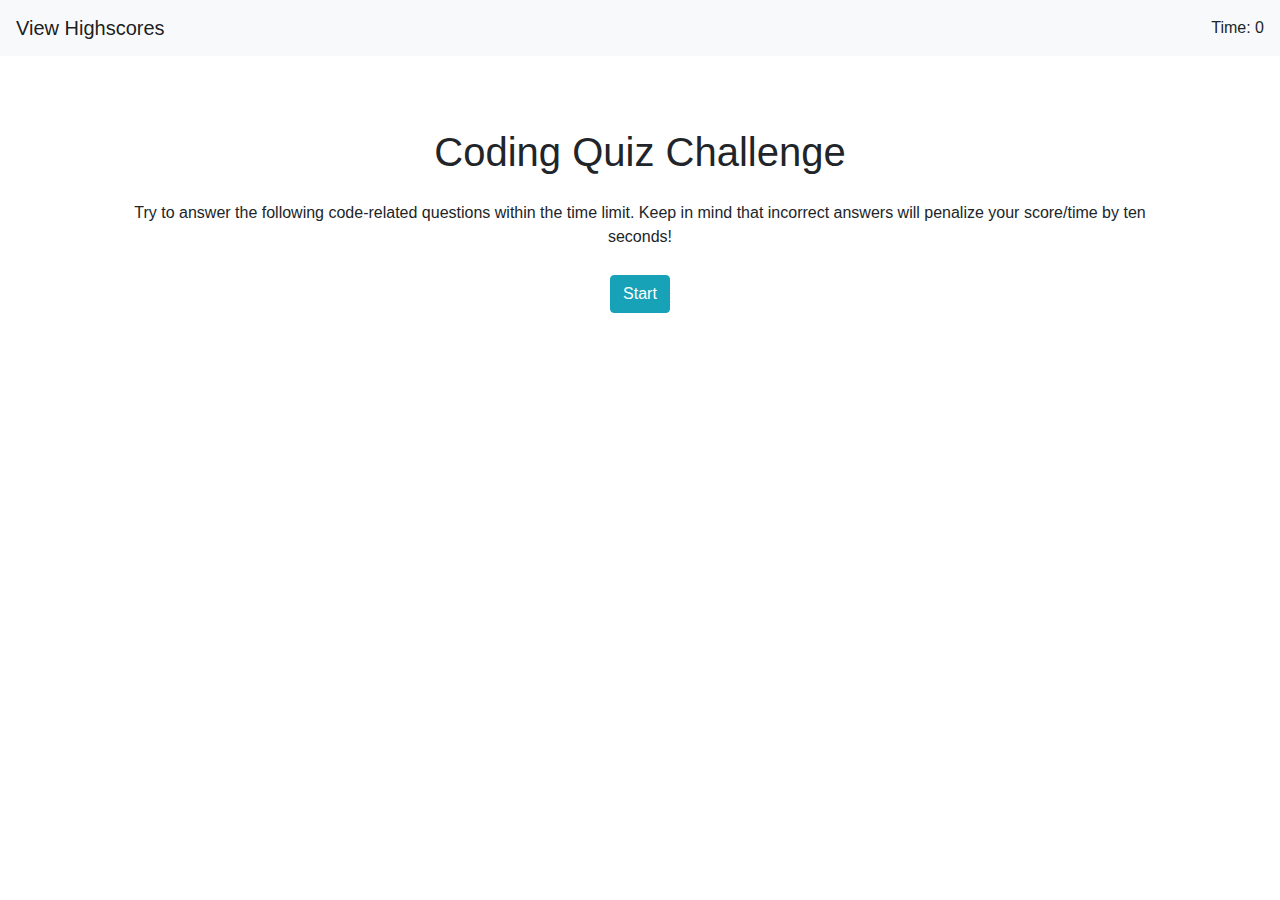
==== codequiz.html @ c0268027 "Initial commit with first attempt at HTML and JS. Includes code to start time and change pages." ====
<!DOCTYPE html>
<html lang="en">

<head>
    <meta charset="UTF-8">
    <meta name="viewport" content="width=device-width, initial-scale=1.0">
    <title>Code Quiz</title>
    <link rel="stylesheet" href="https://stackpath.bootstrapcdn.com/bootstrap/4.5.2/css/bootstrap.min.css" integrity="sha384-JcKb8q3iqJ61gNV9KGb8thSsNjpSL0n8PARn9HuZOnIxN0hoP+VmmDGMN5t9UJ0Z" crossorigin="anonymous">
    <link href = "./Assets/style.css" type = "text/css" rel = "stylesheet">
</head>

<header>
    <nav class="navbar navbar-expand-lg navbar-light bg-light fixed-top">
        <a class="navbar-brand" href="highscore.html">View Highscores</a>
        <span class="timer ml-auto">Time: <span id = "timer">0</span></span>
    </nav>
</header>


<body>

<main id = "introContainer" class = "container">
    <div class = "row">
        <div class = "column-md-4 justify-content-center text-center">
            <h1>Coding Quiz Challenge</h1>
            <p>
                Try to answer the following code-related questions within the time limit. Keep in mind that incorrect answers will penalize your score/time by ten seconds!
            </p>
            <button id = "start-btn" type = "button" class = "btn btn-info">Start</button>
        </div>
    </div>
</main>

<section id = "questionContainer" class = "container hide questions">
    <div class = "row">
        <div class = "column-md-4 justify-content-center text-center test">
            <h2 id = "question">Test Question</h2>
            <div>
                <button id = "answer-btn-1" type = "button" class = "btn btn-info">Testing longer strings</button>
            </div>
            <div>
                <button id = "answer-btn-2" type = "button" class = "btn btn-info">Testing longer strings</button>
            </div>
            <div>
                <button id = "answer-btn-3" type = "button" class = "btn btn-info">Testing longer strings</button>
            </div>
            <div>
                <button id = "answer-btn-4" type = "button" class = "btn btn-info">Testing longer strings</button>
            </div>
            <div id = "judge" class = "hide">I am judging you so hard</div>
        </div>
    </div>
</section>





<script src="https://code.jquery.com/jquery-3.5.1.slim.min.js" integrity="sha384-DfXdz2htPH0lsSSs5nCTpuj/zy4C+OGpamoFVy38MVBnE+IbbVYUew+OrCXaRkfj" crossorigin="anonymous"></script>
<script src="https://cdn.jsdelivr.net/npm/popper.js@1.16.1/dist/umd/popper.min.js" integrity="sha384-9/reFTGAW83EW2RDu2S0VKaIzap3H66lZH81PoYlFhbGU+6BZp6G7niu735Sk7lN" crossorigin="anonymous"></script>
<script src="https://stackpath.bootstrapcdn.com/bootstrap/4.5.2/js/bootstrap.min.js" integrity="sha384-B4gt1jrGC7Jh4AgTPSdUtOBvfO8shuf57BaghqFfPlYxofvL8/KUEfYiJOMMV+rV" crossorigin="anonymous"></script>
<script src = "script.js" ></script>
</body>

</html>
---- Assets/style.css ----
*, *::before, *::after {
    box-sizing: border-box;
    /* font-family: */
}

body {
    padding: 10%;
}

section {
    margin:0;
    padding:0;
}

h1 {
    margin-bottom: 25px;
}

h2 {
    margin-bottom: 50px;
}

.hide {
    display: none;
    position: relative;
    bottom: -500px;
    left: -500px;
}

.test {
    padding-right: 2px;
    padding-left: 2px;
    margin-right: auto;
    margin-left: auto;
}

.btn {
    margin-top: 10px;
    margin-bottom: 10px;
}

#judge {
    margin-top: 50px;
    font-size: 20px;
    color: #E5E3E3;
    text-decoration: underline;
}
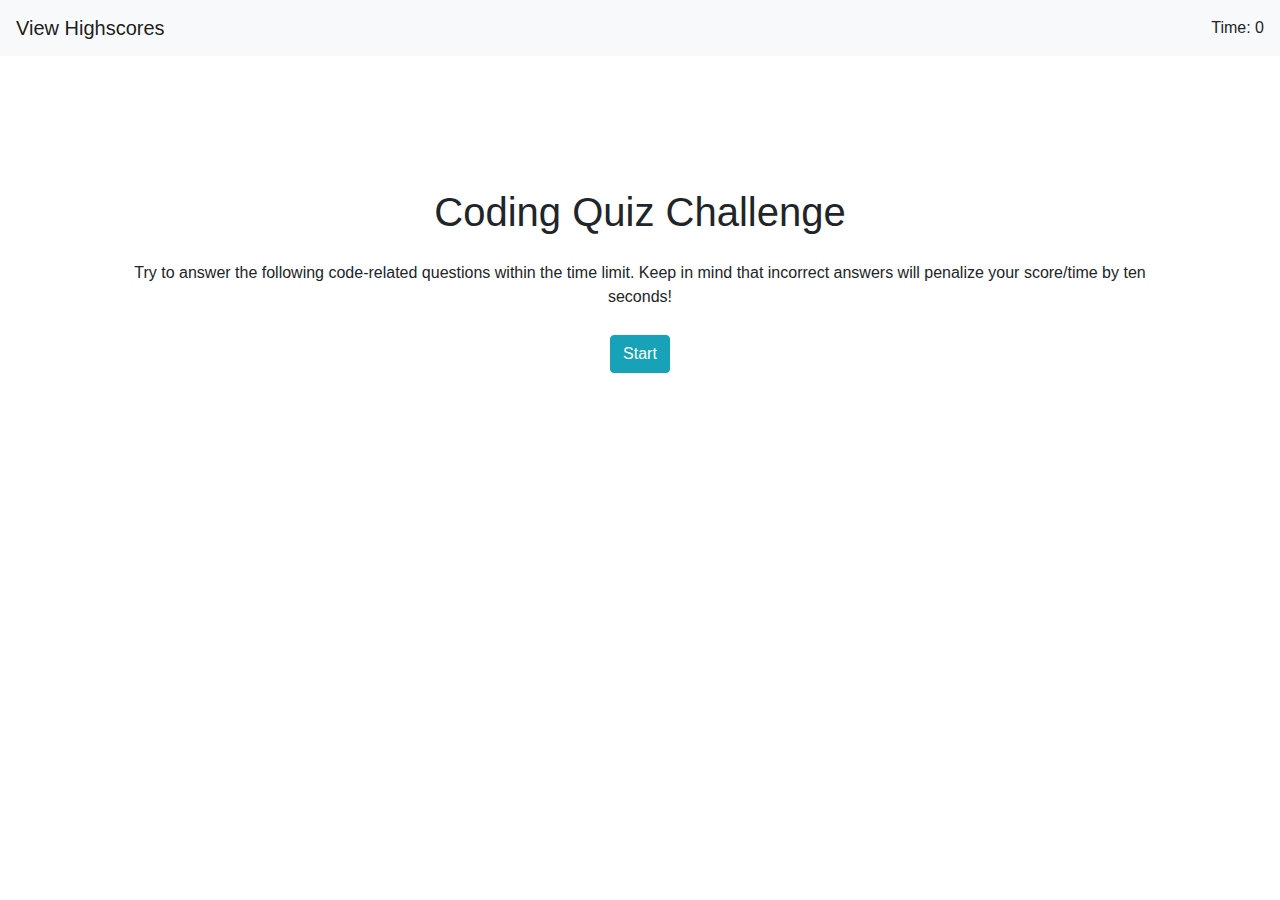
==== commit 170d298e: "Added a loop to check the user's answer to see if it is correct" ====
--- a/codequiz.html
+++ b/codequiz.html
@@ -7,6 +7,8 @@
     <title>Code Quiz</title>
     <link rel="stylesheet" href="https://stackpath.bootstrapcdn.com/bootstrap/4.5.2/css/bootstrap.min.css" integrity="sha384-JcKb8q3iqJ61gNV9KGb8thSsNjpSL0n8PARn9HuZOnIxN0hoP+VmmDGMN5t9UJ0Z" crossorigin="anonymous">
     <link href = "./Assets/style.css" type = "text/css" rel = "stylesheet">
+    <script   src="https://code.jquery.com/jquery-3.4.1.js"   integrity="sha256-WpOohJOqMqqyKL9FccASB9O0KwACQJpFTUBLTYOVvVU="   crossorigin="anonymous"></script>
+
 </head>
 
 <header>
@@ -36,23 +38,21 @@
         <div class = "column-md-4 justify-content-center text-center test">
             <h2 id = "question">Test Question</h2>
             <div>
-                <button id = "answer-btn-1" type = "button" class = "btn btn-info">Testing longer strings</button>
+                <button type = "button" class = "answer-btn btn btn-info">Testing longer strings</button>
             </div>
             <div>
-                <button id = "answer-btn-2" type = "button" class = "btn btn-info">Testing longer strings</button>
+                <button type = "button" class = "answer-btn btn btn-info">Testing longer strings</button>
             </div>
             <div>
-                <button id = "answer-btn-3" type = "button" class = "btn btn-info">Testing longer strings</button>
+                <button type = "button" class = "answer-btn btn btn-info">Testing longer strings</button>
             </div>
             <div>
-                <button id = "answer-btn-4" type = "button" class = "btn btn-info">Testing longer strings</button>
+                <button type = "button" class = "answer-btn btn btn-info">Testing longer strings</button>
             </div>
-            <div id = "judge" class = "hide">I am judging you so hard</div>
+            <div id = "judge" class = "hide"><hr>I am judging you so hard</div>
         </div>
     </div>
 </section>
-
-
 
 
 
--- a/Assets/style.css
+++ b/Assets/style.css
@@ -5,6 +5,7 @@
 
 body {
     padding: 10%;
+    margin-top: 60px;
 }
 
 section {
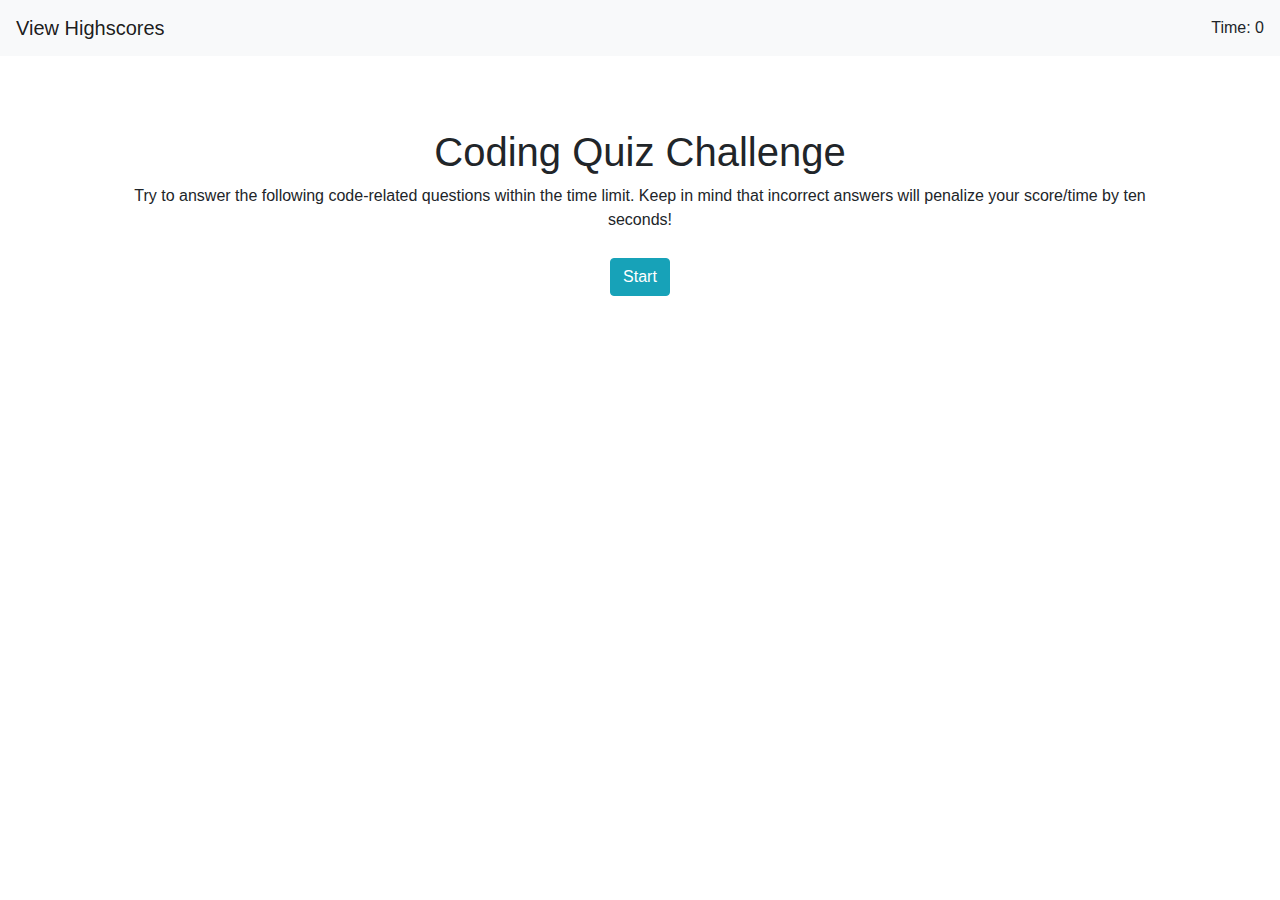
==== commit 2fd39e42: "Adding content for the highscores page" ====
--- a/codequiz.html
+++ b/codequiz.html
@@ -5,10 +5,7 @@
     <meta charset="UTF-8">
     <meta name="viewport" content="width=device-width, initial-scale=1.0">
     <title>Code Quiz</title>
-    <link rel="stylesheet" href="https://stackpath.bootstrapcdn.com/bootstrap/4.5.2/css/bootstrap.min.css" integrity="sha384-JcKb8q3iqJ61gNV9KGb8thSsNjpSL0n8PARn9HuZOnIxN0hoP+VmmDGMN5t9UJ0Z" crossorigin="anonymous">
     <link href = "./Assets/style.css" type = "text/css" rel = "stylesheet">
-    <script   src="https://code.jquery.com/jquery-3.4.1.js"   integrity="sha256-WpOohJOqMqqyKL9FccASB9O0KwACQJpFTUBLTYOVvVU="   crossorigin="anonymous"></script>
-
 </head>
 
 <header>
@@ -17,7 +14,6 @@
         <span class="timer ml-auto">Time: <span id = "timer">0</span></span>
     </nav>
 </header>
-
 
 <body>
 
@@ -35,7 +31,7 @@
 
 <section id = "questionContainer" class = "container hide questions">
     <div class = "row">
-        <div class = "column-md-4 justify-content-center text-center test">
+        <div id = "action" class = "column-md-4 justify-content-center text-center columnstyle">
             <h2 id = "question">Test Question</h2>
             <div>
                 <button type = "button" class = "answer-btn btn btn-info">Testing longer strings</button>
@@ -54,8 +50,28 @@
     </div>
 </section>
 
+<section id = "alldoneContainer" class = "container hide">
+    <div class = "row">
+        <div class = "column-md-4 justify-content-center text-center test columnstyle">
+            <h2>All done!</h2>
+            <p>Your final score is <span id="final-score"></span></p>
+            <form>
+            <span>Enter intials:<input type ="text" id = "initials"><button id = "submit-btn" type = "button" class = "btn btn-info">Submit</button></span>
+            </form>
+        </div>
+    </div>
+</section>
 
+<section id = "gameoverContainer" class = "container hide">
+    <div class = "row">
+        <div class = "column-md-4 justify-content-center text-center columnstyle">
+        <h2>Game Over</h2>
+        <button id = "tryagain-btn" type = "button" class = "btn btn-info">Try Again</button> 
+        </div>
+    </div>
+</section>
 
+<link rel="stylesheet" href="https://stackpath.bootstrapcdn.com/bootstrap/4.5.2/css/bootstrap.min.css" integrity="sha384-JcKb8q3iqJ61gNV9KGb8thSsNjpSL0n8PARn9HuZOnIxN0hoP+VmmDGMN5t9UJ0Z" crossorigin="anonymous">
 <script src="https://code.jquery.com/jquery-3.5.1.slim.min.js" integrity="sha384-DfXdz2htPH0lsSSs5nCTpuj/zy4C+OGpamoFVy38MVBnE+IbbVYUew+OrCXaRkfj" crossorigin="anonymous"></script>
 <script src="https://cdn.jsdelivr.net/npm/popper.js@1.16.1/dist/umd/popper.min.js" integrity="sha384-9/reFTGAW83EW2RDu2S0VKaIzap3H66lZH81PoYlFhbGU+6BZp6G7niu735Sk7lN" crossorigin="anonymous"></script>
 <script src="https://stackpath.bootstrapcdn.com/bootstrap/4.5.2/js/bootstrap.min.js" integrity="sha384-B4gt1jrGC7Jh4AgTPSdUtOBvfO8shuf57BaghqFfPlYxofvL8/KUEfYiJOMMV+rV" crossorigin="anonymous"></script>
--- a/Assets/style.css
+++ b/Assets/style.css
@@ -28,7 +28,7 @@
     left: -500px;
 }
 
-.test {
+.columnstyle {
     padding-right: 2px;
     padding-left: 2px;
     margin-right: auto;
@@ -44,5 +44,9 @@
     margin-top: 50px;
     font-size: 20px;
     color: #E5E3E3;
-    text-decoration: underline;
+}
+
+#initials {
+    margin-left: 6px;
+    margin-right: 6px;
 }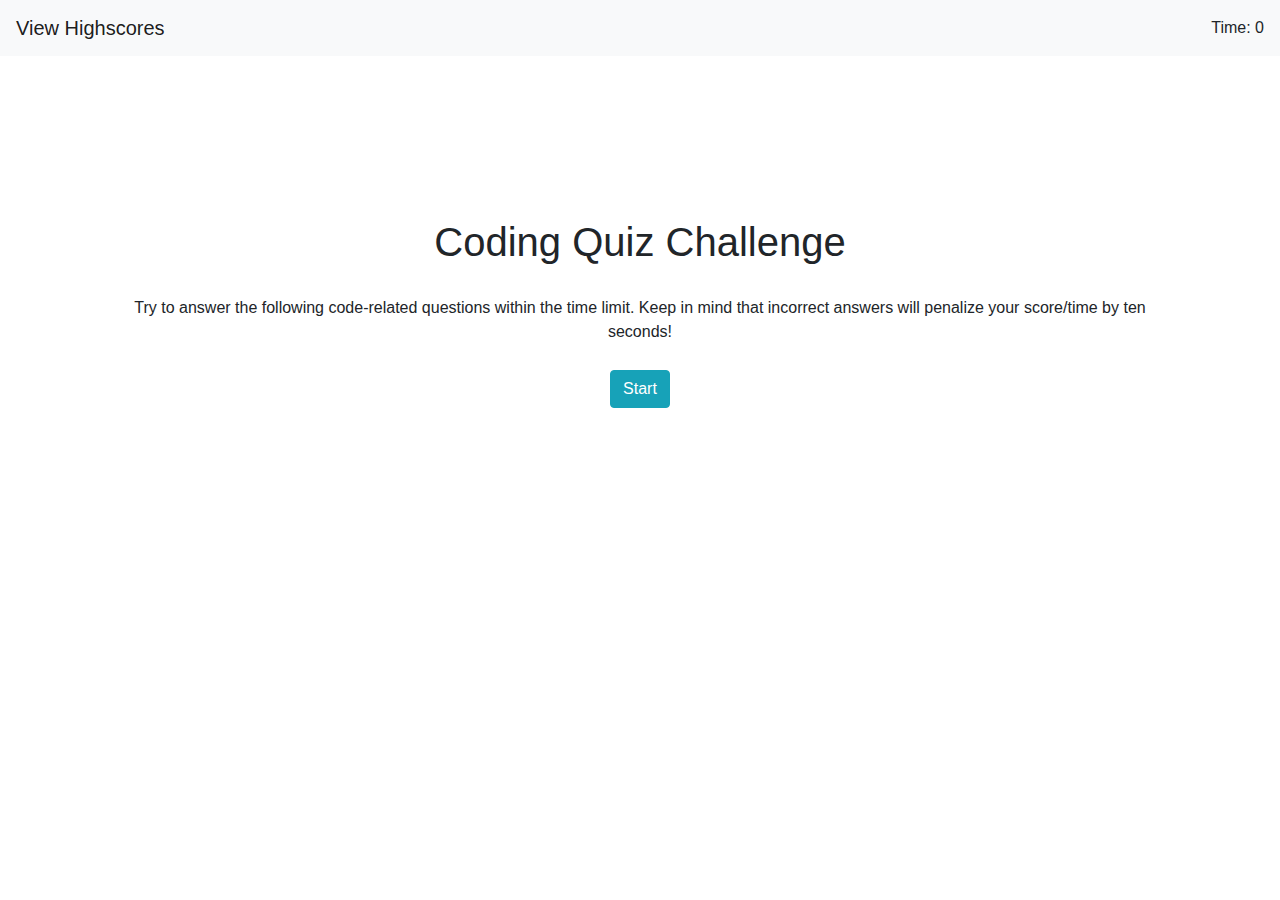
==== commit 4889f648: "Making final changes to styling." ====
--- a/codequiz.html
+++ b/codequiz.html
@@ -15,12 +15,12 @@
     </nav>
 </header>
 
-<body>
+<body class = "body-style">
 
 <main id = "introContainer" class = "container">
     <div class = "row">
         <div class = "column-md-4 justify-content-center text-center">
-            <h1>Coding Quiz Challenge</h1>
+            <h1 class = "header">Coding Quiz Challenge</h1>
             <p>
                 Try to answer the following code-related questions within the time limit. Keep in mind that incorrect answers will penalize your score/time by ten seconds!
             </p>
@@ -32,7 +32,7 @@
 <section id = "questionContainer" class = "container hide questions">
     <div class = "row">
         <div id = "action" class = "column-md-4 justify-content-center text-center columnstyle">
-            <h2 id = "question">Test Question</h2>
+            <h2 id = "question" class = "header">Test Question</h2>
             <div>
                 <button type = "button" class = "answer-btn btn btn-info">Testing longer strings</button>
             </div>
@@ -55,8 +55,8 @@
         <div class = "column-md-4 justify-content-center text-center test columnstyle">
             <h2>All done!</h2>
             <p>Your final score is <span id="final-score"></span></p>
-            <form>
-            <span>Enter intials:<input type ="text" id = "initials"><button id = "submit-btn" type = "button" class = "btn btn-info">Submit</button></span>
+            <form id = "initial-form">
+                <span>Enter intials:<input type ="text" id = "initials"><button id = "submit-btn" type = "button" class = "btn btn-info">Submit</button></span>
             </form>
         </div>
     </div>
--- a/Assets/style.css
+++ b/Assets/style.css
@@ -1,11 +1,5 @@
 *, *::before, *::after {
     box-sizing: border-box;
-    /* font-family: */
-}
-
-body {
-    padding: 10%;
-    margin-top: 60px;
 }
 
 section {
@@ -13,12 +7,17 @@
     padding:0;
 }
 
-h1 {
-    margin-bottom: 25px;
+h2 {
+    margin-bottom: 50px;
 }
 
-h2 {
-    margin-bottom: 50px;
+.body-style {
+    padding: 10%;
+    margin-top: 90px;
+}
+
+.header {
+    margin-bottom: 30px;
 }
 
 .hide {
@@ -43,10 +42,17 @@
 #judge {
     margin-top: 50px;
     font-size: 20px;
-    color: #E5E3E3;
+    color: #8B8787;
 }
 
 #initials {
     margin-left: 6px;
     margin-right: 6px;
+}
+
+#player-scores {
+    background-color: #E3F6F6;
+    padding-top: 7px;
+    padding-bottom: 7px;
+    align-items: left;
 }